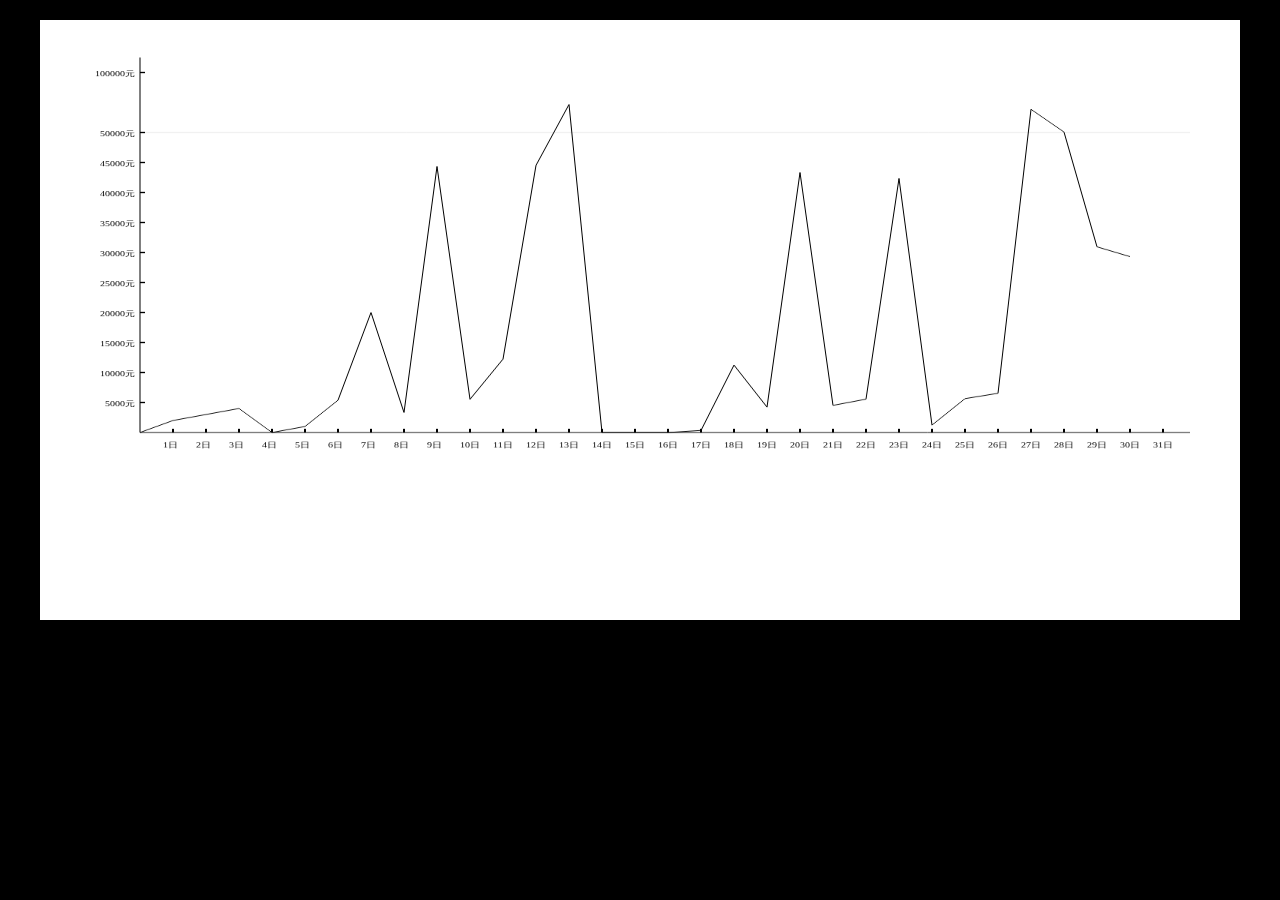
==== statisticchart/index1.html @ 9160632a "first" ====
<!DOCTYPE html>
<html>

	<head>
		<meta charset="utf-8">
		<title>统计图形报表</title>
	</head>
	<link rel="stylesheet" href="index.css" />
	<script type="text/javascript" src="../js/jquery-2.1.0.js"></script>

	<body>
		<!--
        	作者：506834853@qq.com
        	时间：2015-05-27
        	描述：
        	统计报表的三大关键入手点 1、横向 2、纵向 3、数值
        	（一）—————— 本例先来设计一个由横向月份 纵向为额定数值的 年度数据走向一览表 
        -->
		<canvas id="canvas" width="1200" height="800">
			请更换一个支持HTML的浏览器推荐谷歌浏览器!
		</canvas>
		<script type="text/javascript" src="index2.js"></script>
		<script type="text/javascript">
			$.fn.Cartogram(1)
		</script>

	</body>

</html>
---- statisticchart/index.css ----
*{ margin: 0; padding: 0; font-family: "微软雅黑" verdana;}
body{ background: #000;}
#canvas{ display: block; width: 1200px; height: 600px; margin:20px auto; background: #FFFFFF;}
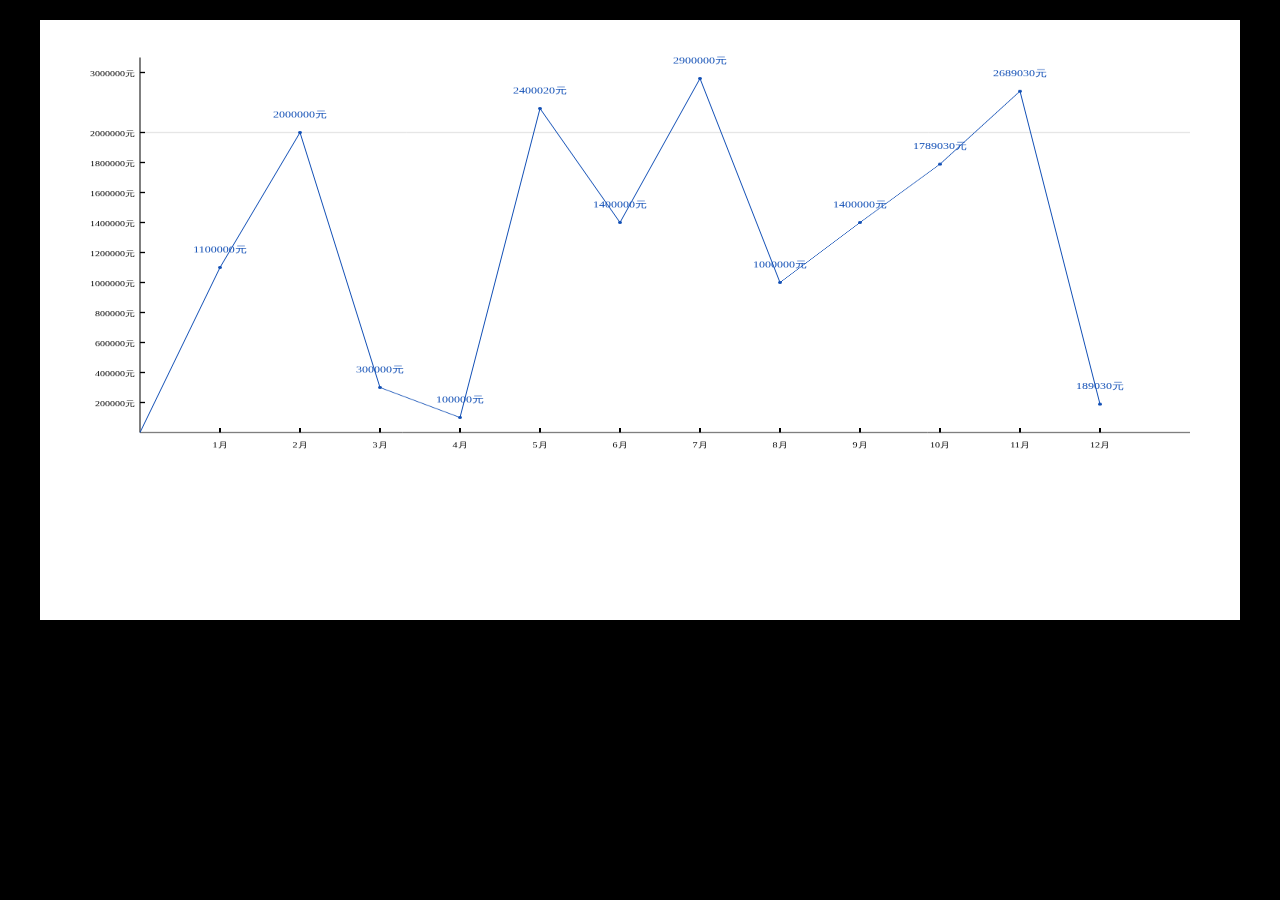
==== commit bc20ec3f: "fffg" ====
--- a/statisticchart/index1.html
+++ b/statisticchart/index1.html
@@ -4,9 +4,13 @@
 	<head>
 		<meta charset="utf-8">
 		<title>统计图形报表</title>
+		
 	</head>
 	<link rel="stylesheet" href="index.css" />
 	<script type="text/javascript" src="../js/jquery-2.1.0.js"></script>
+	<!--模拟数据JS-->
+	<script type="text/javascript" src="team_year_jsondata.js" ></script>
+	<script type="text/javascript" src="html5canvas.js" ></script>
 
 	<body>
 		<!--
@@ -21,7 +25,7 @@
 		</canvas>
 		<script type="text/javascript" src="index2.js"></script>
 		<script type="text/javascript">
-			$.fn.Cartogram(1)
+			$.fn.Cartogram(2,'',team_year_jsondata)
 		</script>
 
 	</body>
